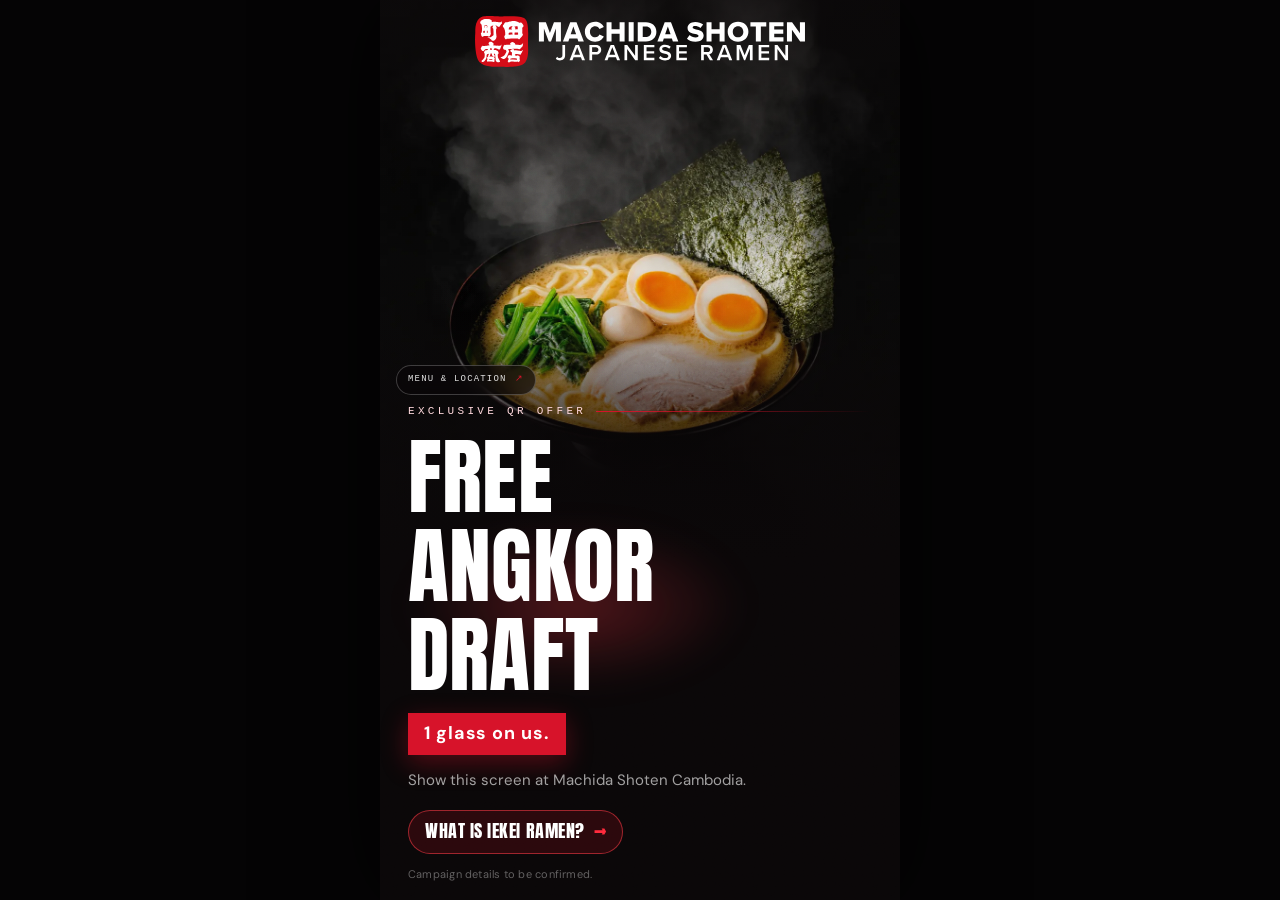
==== public/opus-v1/index.html @ ae3f9122 "Use opus-v1 QR campaign animation" ====
<!DOCTYPE html>
<html lang="en">
<head>
<meta charset="utf-8">
<meta name="viewport" content="width=device-width, initial-scale=1, viewport-fit=cover">
<title>Machida Shoten Cambodia — Free Angkor Draft</title>
<meta name="description" content="Show this screen at Machida Shoten Cambodia and get one free glass of Angkor Draft.">
<link rel="icon" href="data:image/svg+xml,%3Csvg xmlns='http://www.w3.org/2000/svg' viewBox='0 0 32 32'%3E%3Crect width='32' height='32' rx='6' fill='%23d7132a'/%3E%3Crect x='6' y='6' width='20' height='20' rx='2' fill='none' stroke='%23fff' stroke-width='2'/%3E%3C/svg%3E">
<meta name="theme-color" content="#0a0708">
<link rel="preconnect" href="https://fonts.googleapis.com">
<link rel="preconnect" href="https://fonts.gstatic.com" crossorigin>
<link href="https://fonts.googleapis.com/css2?family=Anton&family=DM+Sans:opsz,wght@9..40,400;9..40,500;9..40,700&display=swap" rel="stylesheet">
<link rel="preload" as="image" href="assets/img/hero-bowl.webp" imagesrcset="assets/img/hero-bowl-sm.webp 620w, assets/img/hero-bowl.webp 1100w" imagesizes="100vw">
<link rel="stylesheet" href="assets/css/base.css?v=2">
<link rel="stylesheet" href="assets/css/page1.css?v=2">
</head>
<body class="p1">

<div class="stage">

  <div class="bg" aria-hidden="true">
    <div class="bg__glow"></div>
    <img class="bg__bowl" src="assets/img/hero-bowl.webp"
         srcset="assets/img/hero-bowl-sm.webp 620w, assets/img/hero-bowl.webp 1100w"
         sizes="100vw" width="1100" height="1261" alt="" fetchpriority="high" decoding="async">
    <div class="bg__scrim"></div>
    <div class="bg__grain"></div>
    <div class="embers">
      <i style="--x:12%;--d:0s;--t:9s;--s:.7"></i><i style="--x:26%;--d:1.4s;--t:11s;--s:1"></i>
      <i style="--x:41%;--d:3.1s;--t:8.5s;--s:.6"></i><i style="--x:58%;--d:.7s;--t:10.5s;--s:.9"></i>
      <i style="--x:71%;--d:4.2s;--t:9.5s;--s:.75"></i><i style="--x:86%;--d:2.3s;--t:12s;--s:1.1"></i>
      <i style="--x:94%;--d:5.6s;--t:10s;--s:.6"></i><i style="--x:34%;--d:6.4s;--t:11.5s;--s:.85"></i>
    </div>
  </div>

  <header class="bar">
    <img class="bar__logo" src="assets/img/logo-lockup.svg" alt="Machida Shoten — Japanese Ramen" width="980" height="152">
  </header>

  <main class="offer">
    <a class="exit exit--inline" href="https://machida-shoten-cambodia.netlify.app/" target="_blank" rel="noopener">
      Menu &amp; Location <span aria-hidden="true">↗</span>
    </a>

    <p class="offer__eyebrow"><span>Exclusive QR Offer</span></p>

    <h1 class="offer__head">
      <span class="rv"><span>Free</span></span>
      <span class="rv"><span>Angkor</span></span>
      <span class="rv"><span>Draft</span></span>
      <span class="sweep" aria-hidden="true"></span>
    </h1>

    <p class="offer__bar"><span>1 glass on us.</span></p>

    <p class="offer__note">Show this screen at Machida&nbsp;Shoten Cambodia.</p>

    <a class="cta" href="iekei.html" data-nav>
      What is Iekei Ramen? <span class="cta__arrow" aria-hidden="true">→</span>
    </a>

    <p class="offer__fine">Campaign details to be confirmed.</p>
  </main>

</div>

<div class="wipe" aria-hidden="true"></div>
<script src="assets/js/nav.js?v=2" defer></script>
</body>
</html>
---- public/opus-v1/assets/css/base.css ----
/* ── Machida Shoten Cambodia — opus-v1 · shared foundation ───────────── */

:root{
  --ink:#0a0708;          /* near-black ground        */
  --red:#d7132a;          /* Machida Shoten red       */
  --red-hot:#ff2b3d;
  --white:#ffffff;
  --mute:rgba(255,255,255,.62);
  --edge:rgba(255,255,255,.14);

  --display:"Anton","Arial Narrow",Impact,sans-serif;
  --body:"DM Sans","Helvetica Neue",Arial,sans-serif;
  --accent:"American Typewriter",Rockwell,"Courier New",Georgia,serif;

  /* ── type ladder ── one scale, both pages. @390px in comments ─────── */
  --d1:clamp(62px,19.2vw,84px);   /* 75 · PAGE 1 offer headline          */
  --d2:clamp(52px,17vw,78px);     /* 66 · PAGE 2 page title              */
  --d3:clamp(48px,14vw,64px);     /* 55 · section numbers                */
  --d4:clamp(36px,10.8vw,48px);   /* 42 · section titles                 */
  --d5:clamp(27px,8.2vw,38px);    /* 32 · statements                     */
  --d6:clamp(19px,5.7vw,25px);    /* 22 · display sub-heads / buttons    */

  --t1:clamp(15px,4.3vw,18px);    /* 17 · badge                          */
  --t2:clamp(14px,4vw,16px);      /* 16 · body                           */
  --t3:clamp(13px,3.7vw,15px);    /* 14 · small body                     */
  --t4:11px;                      /* 11 · micro label                    */
  --t5:9px;                       /* 9  · utility chip                   */

  --gut:clamp(20px,5.6vw,28px);
  --safe-t:env(safe-area-inset-top,0px);
  --safe-b:env(safe-area-inset-bottom,0px);
  --shell:520px;          /* mobile design, centred on desktop */
}

*,*::before,*::after{box-sizing:border-box}
html,body{margin:0;padding:0}
html{-webkit-text-size-adjust:100%}
body{
  background:var(--ink);
  color:var(--white);
  font-family:var(--body);
  line-height:1.5;
  overflow-x:hidden;
  -webkit-font-smoothing:antialiased;
  text-rendering:optimizeLegibility;
}
img,svg{display:block;max-width:100%}
a{color:inherit;text-decoration:none;-webkit-tap-highlight-color:transparent}
h1,h2,h3,p{margin:0}

.display{
  font-family:var(--display);
  font-weight:400;
  line-height:.86;
  letter-spacing:.005em;
  text-transform:uppercase;
}
.kicker{
  font-family:var(--accent);
  font-size:var(--t4);
  letter-spacing:.32em;
  text-transform:uppercase;
  color:var(--mute);
}
.u-vis-hidden{position:absolute;width:1px;height:1px;overflow:hidden;clip:rect(0 0 0 0)}

/* fixed utility exit — identical on both pages */
.chip,.exit{
  position:fixed;z-index:40;
  top:calc(var(--safe-t) + 12px);right:12px;
  padding:7px 11px 8px;
  font-family:var(--accent);
  font-size:var(--t5);letter-spacing:.13em;text-transform:uppercase;
  color:rgba(255,255,255,.88);
  background:rgba(10,7,8,.66);
  border:1px solid rgba(255,255,255,.22);
  border-radius:999px;
  backdrop-filter:blur(8px);-webkit-backdrop-filter:blur(8px);
  white-space:nowrap;
  transition:border-color .2s ease,color .2s ease;
}
.exit span{color:var(--red);margin-left:2px}
.chip:active,.exit:active{border-color:rgba(255,255,255,.42)}
.chip:focus-visible,.exit:focus-visible{outline:2px solid var(--red-hot);outline-offset:3px}

/* the pill stays visually small; the touch target does not */
.chip::after,.exit::after{
  content:"";position:absolute;inset:-7px -8px;
}

/* PAGE 1 places the same chip in the flow, just above the offer eyebrow */
.exit--inline{
  position:relative;display:inline-block;
  margin-bottom:20px;
}

/* page-to-page wipe */
.wipe{
  position:fixed;inset:0;background:var(--ink);z-index:99;
  opacity:0;pointer-events:none;transition:opacity .28s ease;
}
.wipe.is-on{opacity:1;pointer-events:auto}

@media (prefers-reduced-motion:reduce){
  *,*::before,*::after{
    animation-duration:.001ms !important;animation-iteration-count:1 !important;
    transition-duration:.001ms !important;scroll-behavior:auto !important;
  }
}
---- public/opus-v1/assets/css/page1.css ----
/* ── PAGE 1 · QR CAMPAIGN ────────────────────────────────────────────── */

.p1{background:var(--ink)}

.stage{
  position:relative;
  width:100%;max-width:var(--shell);margin-inline:auto;
  min-height:100svh;min-height:100dvh;
  padding:calc(var(--safe-t) + 16px) var(--gut) calc(var(--safe-b) + 18px);
  display:flex;flex-direction:column;
  overflow:hidden;
  isolation:isolate;
}

/* ── background stack ─────────────────────────────────────────────── */
.bg{position:absolute;inset:0;z-index:-1;overflow:hidden}

.bg__bowl{
  position:absolute;z-index:1;left:50%;top:-4%;
  width:min(145%,740px);height:auto;
  transform:translateX(-50%);
  animation:bowlIn 1.15s cubic-bezier(.16,.84,.3,1) both;
}
@keyframes bowlIn{
  from{opacity:0;transform:translateX(-50%) translateY(18px) scale(1.06)}
  to  {opacity:1;transform:translateX(-50%) translateY(0)     scale(1)}
}

.bg__glow{
  position:absolute;z-index:0;left:50%;top:14%;
  width:150%;aspect-ratio:1;transform:translate(-50%,-22%);
  background:radial-gradient(closest-side,rgba(215,19,42,.60),rgba(215,19,42,.16) 46%,transparent 72%);
  filter:blur(6px);
  animation:bloom 1.3s ease-out both, breathe 6.5s 1.3s ease-in-out infinite;
  will-change:opacity,transform;
}
@keyframes bloom{from{opacity:0;transform:translate(-50%,-22%) scale(.6)}to{opacity:1;transform:translate(-50%,-22%) scale(1)}}
@keyframes breathe{0%,100%{opacity:.85}50%{opacity:1}}

.bg__scrim{
  position:absolute;z-index:2;inset:0;
  background:
    linear-gradient(180deg,rgba(10,7,8,.72) 0%,rgba(10,7,8,0) 22%),
    linear-gradient(180deg,rgba(10,7,8,0) 30%,rgba(10,7,8,.55) 44%,var(--ink) 62%),
    radial-gradient(120% 70% at 50% 8%,transparent 40%,rgba(10,7,8,.75) 100%);
}
.bg__grain{
  position:absolute;z-index:3;inset:0;opacity:.16;mix-blend-mode:overlay;
  background-image:url("data:image/svg+xml;utf8,<svg xmlns='http://www.w3.org/2000/svg' width='120' height='120'><filter id='n'><feTurbulence type='fractalNoise' baseFrequency='.9' numOctaves='2'/></filter><rect width='120' height='120' filter='url(%23n)' opacity='.5'/></svg>");
}

/* embers */
.embers{position:absolute;z-index:4;inset:0;overflow:hidden}
.embers i{
  position:absolute;left:var(--x);bottom:-14px;
  width:3px;height:3px;border-radius:50%;
  background:rgba(255,138,80,.9);
  box-shadow:0 0 8px 2px rgba(255,90,40,.5);
  transform:scale(var(--s));opacity:0;
  animation:ember var(--t) var(--d) linear infinite;
}
@keyframes ember{
  0%  {opacity:0;transform:translateY(0) translateX(0) scale(var(--s))}
  12% {opacity:.9}
  70% {opacity:.55}
  100%{opacity:0;transform:translateY(-88svh) translateX(22px) scale(calc(var(--s)*.4))}
}

/* ── header ───────────────────────────────────────────────────────── */
.bar{flex:0 0 auto;margin-top:0;text-align:center;animation:fadeDown .8s .1s ease-out both}
.bar__logo{width:clamp(250px,74vw,330px);height:auto;margin-inline:auto}
@keyframes fadeDown{from{opacity:0;transform:translateY(-10px)}to{opacity:1;transform:none}}

/* ── offer block ──────────────────────────────────────────────────── */
.offer{
  margin-top:auto;
  padding-top:clamp(40px,15svh,200px);   /* keeps the bowl visible above */
  position:relative;
}

.exit--inline{animation:fadeUp .7s .45s ease-out both}

.offer__eyebrow{
  font-family:var(--accent);
  font-size:var(--t4);
  letter-spacing:.3em;text-transform:uppercase;
  color:#ffd9dd;
  display:flex;align-items:center;gap:10px;
  margin-bottom:12px;
  animation:fadeUp .7s .55s ease-out both;
}
.offer__eyebrow span{white-space:nowrap}
.offer__eyebrow::after{content:"";flex:1;height:1px;background:linear-gradient(90deg,var(--red),transparent)}

.offer__head{
  font-family:var(--display);font-weight:400;text-transform:uppercase;
  line-height:1.06;letter-spacing:.006em;
  position:relative;
}
.offer__head::before{            /* glow lives outside the clip masks */
  content:"";position:absolute;z-index:-1;
  left:-14%;right:14%;top:24%;bottom:-6%;
  background:radial-gradient(closest-side,rgba(255,55,70,.30),transparent 72%);
  filter:blur(18px);
  animation:fadeIn .9s .9s ease-out both;
}
.offer__head .rv{display:block;overflow:hidden}
.offer__head .rv>span{
  display:block;
  font-size:var(--d1);
  color:var(--white);
  animation:lineUp .82s cubic-bezier(.16,.9,.28,1) both;
}
.offer__head .rv:nth-child(1)>span{animation-delay:.62s}
.offer__head .rv:nth-child(2)>span{animation-delay:.74s}
.offer__head .rv:nth-child(3)>span{animation-delay:.86s}
@keyframes lineUp{from{transform:translateY(104%)}to{transform:translateY(0)}}

.sweep{
  position:absolute;inset:-6% -30%;pointer-events:none;
  background:linear-gradient(105deg,transparent 38%,rgba(255,255,255,.5) 50%,transparent 62%);
  transform:translateX(-70%);
  animation:sweep 1.1s 1.15s ease-out both;
  mix-blend-mode:screen;
}
@keyframes sweep{from{transform:translateX(-70%);opacity:0}20%{opacity:1}to{transform:translateX(70%);opacity:0}}

.offer__bar{
  margin-top:14px;
  display:inline-block;
  background:var(--red);
  padding:7px 16px 8px;
  font-family:var(--body);font-weight:700;
  font-size:var(--t1);
  letter-spacing:.05em;
  transform-origin:left center;
  animation:barIn .5s 1.02s cubic-bezier(.2,.9,.3,1) both;
  box-shadow:0 8px 26px rgba(215,19,42,.35);
}
.offer__bar span{display:block;animation:fadeIn .4s 1.22s ease-out both}
@keyframes barIn{from{transform:scaleX(.02)}to{transform:scaleX(1)}}
@keyframes fadeIn{from{opacity:0}to{opacity:1}}

.offer__note{
  margin-top:14px;
  font-size:var(--t3);
  color:var(--mute);
  animation:fadeUp .7s 1.3s ease-out both;
}

/* CTA — compact, sits below the headline in the hierarchy */
.cta{
  display:inline-flex;align-items:center;gap:9px;
  margin-top:18px;padding:11px 16px 12px;
  min-height:44px;
  font-family:var(--display);text-transform:uppercase;
  font-size:var(--t1);line-height:1;letter-spacing:.03em;   /* secondary action — stays compact */
  color:#fff;
  background:rgba(215,19,42,.16);
  border:1px solid rgba(255,60,72,.55);
  border-radius:999px;
  animation:fadeUp .7s 1.45s ease-out both;
  transition:background .2s ease,border-color .2s ease,transform .12s ease;
}
.cta:active{transform:scale(.985);background:rgba(215,19,42,.3)}
.cta:focus-visible{outline:2px solid var(--red-hot);outline-offset:3px}
.cta__arrow{
  font-size:var(--t1);color:var(--red-hot);
  animation:nudge 2.4s 2s ease-in-out infinite;
}
@keyframes nudge{0%,100%{transform:translateX(0)}50%{transform:translateX(4px)}}

.offer__fine{
  margin-top:12px;
  font-size:var(--t4);letter-spacing:.02em;color:rgba(255,255,255,.36);
  animation:fadeUp .7s 1.6s ease-out both;
}

@keyframes fadeUp{from{opacity:0;transform:translateY(12px)}to{opacity:1;transform:none}}

/* short phones: give the type room, let the bowl crop */
@media (max-height:700px){
  .offer{padding-top:clamp(24px,9svh,120px)}
  .bg__bowl{width:min(132%,660px)}
}
/* desktop: keep the mobile composition, framed */
@media (min-width:760px){
  body.p1{background:#050405}
  .stage{box-shadow:0 0 90px rgba(0,0,0,.8)}
}
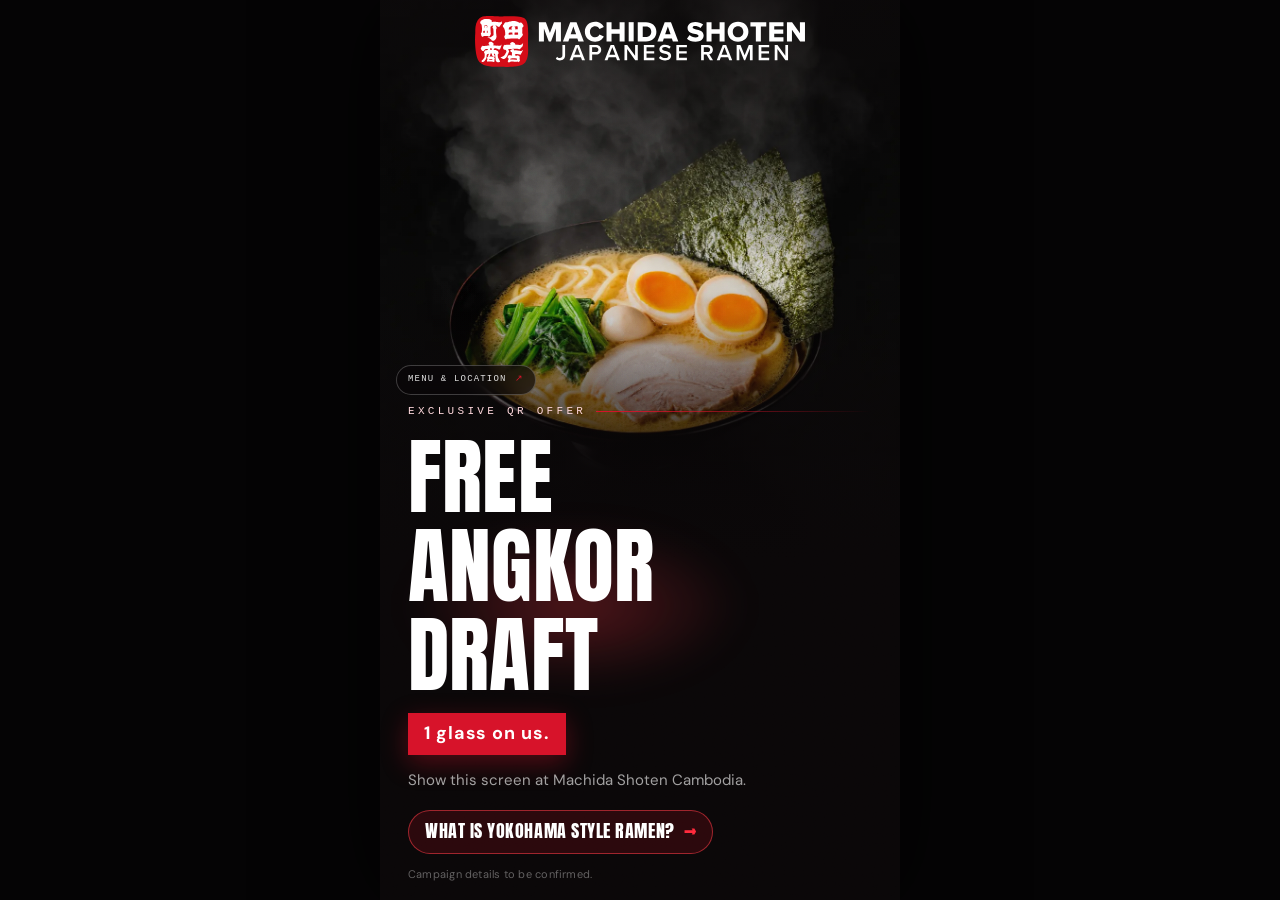
==== commit 94de0ca7: "Strengthen Yokohama Style Ramen branding" ====
--- a/public/opus-v1/index.html
+++ b/public/opus-v1/index.html
@@ -11,8 +11,8 @@
 <link rel="preconnect" href="https://fonts.gstatic.com" crossorigin>
 <link href="https://fonts.googleapis.com/css2?family=Anton&family=DM+Sans:opsz,wght@9..40,400;9..40,500;9..40,700&display=swap" rel="stylesheet">
 <link rel="preload" as="image" href="assets/img/hero-bowl.webp" imagesrcset="assets/img/hero-bowl-sm.webp 620w, assets/img/hero-bowl.webp 1100w" imagesizes="100vw">
-<link rel="stylesheet" href="assets/css/base.css?v=2">
-<link rel="stylesheet" href="assets/css/page1.css?v=2">
+<link rel="stylesheet" href="assets/css/base.css?v=3">
+<link rel="stylesheet" href="assets/css/page1.css?v=3">
 </head>
 <body class="p1">
 
@@ -56,7 +56,7 @@
     <p class="offer__note">Show this screen at Machida&nbsp;Shoten Cambodia.</p>
 
     <a class="cta" href="iekei.html" data-nav>
-      What is Iekei Ramen? <span class="cta__arrow" aria-hidden="true">→</span>
+      What is Yokohama Style Ramen? <span class="cta__arrow" aria-hidden="true">→</span>
     </a>
 
     <p class="offer__fine">Campaign details to be confirmed.</p>
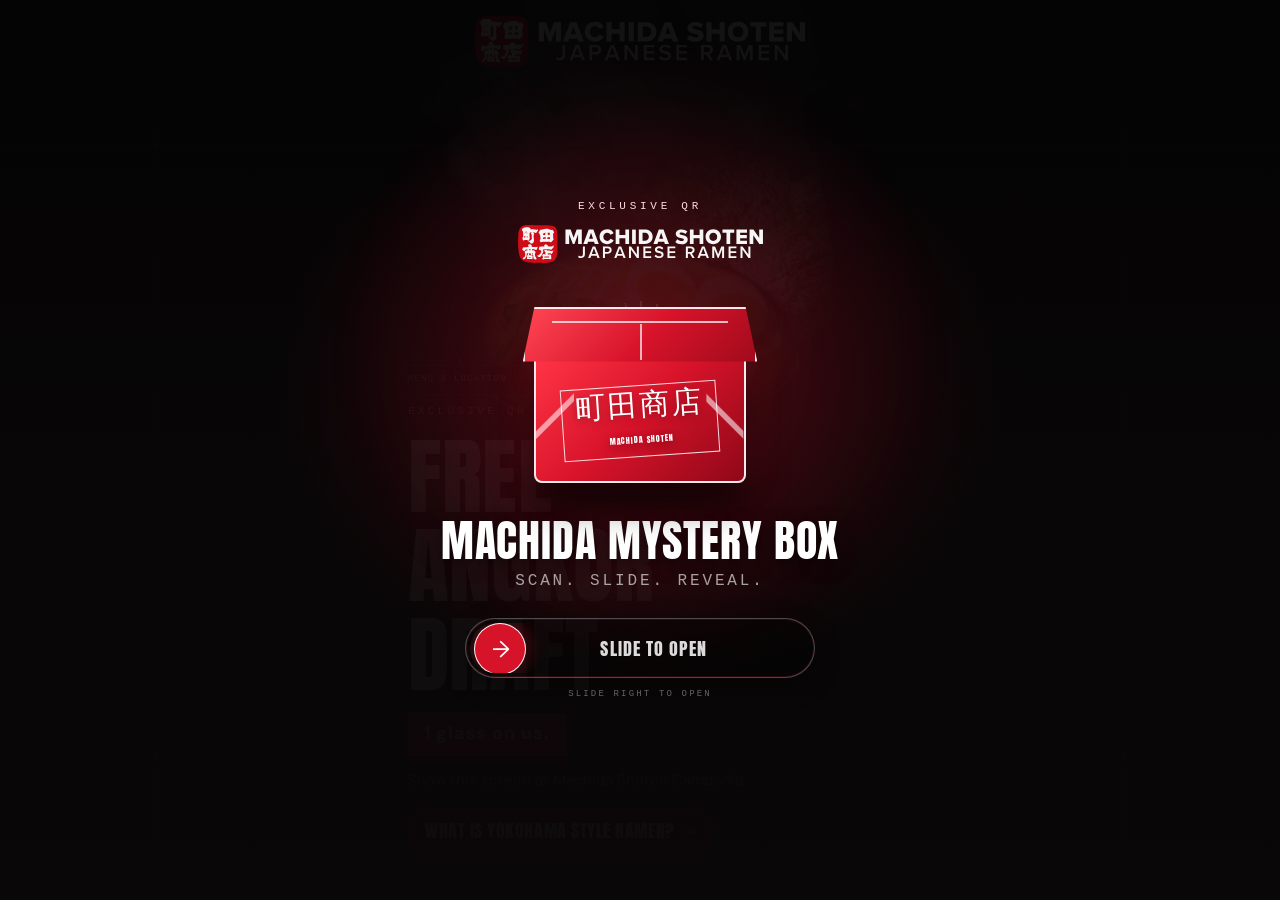
==== commit cd4d380e: "Add slide-to-open mystery box intro" ====
--- a/public/opus-v1/index.html
+++ b/public/opus-v1/index.html
@@ -13,6 +13,7 @@
 <link rel="preload" as="image" href="assets/img/hero-bowl.webp" imagesrcset="assets/img/hero-bowl-sm.webp 620w, assets/img/hero-bowl.webp 1100w" imagesizes="100vw">
 <link rel="stylesheet" href="assets/css/base.css?v=3">
 <link rel="stylesheet" href="assets/css/page1.css?v=3">
+<link rel="stylesheet" href="assets/css/mystery-box.css?v=1">
 </head>
 <body class="p1">
 
@@ -64,7 +65,46 @@
 
 </div>
 
+<section class="mystery-box-overlay" id="mysteryBoxOverlay" role="dialog" aria-labelledby="mysteryBoxTitle" aria-describedby="mysteryBoxSub" aria-modal="true">
+  <div class="mystery-box__atmosphere" aria-hidden="true">
+    <span class="mystery-box__halo"></span>
+    <span class="mystery-box__sweep"></span>
+    <div class="mystery-box__particles">
+      <i style="--x:15%;--y:28%;--d:.1s;--s:.7"></i><i style="--x:82%;--y:22%;--d:.35s;--s:1"></i>
+      <i style="--x:9%;--y:65%;--d:.7s;--s:.6"></i><i style="--x:90%;--y:61%;--d:.2s;--s:.8"></i>
+      <i style="--x:25%;--y:78%;--d:.55s;--s:.55"></i><i style="--x:74%;--y:76%;--d:.85s;--s:.75"></i>
+    </div>
+  </div>
+
+  <div class="mystery-box__content">
+    <p class="mystery-box__kicker">Exclusive QR</p>
+    <img class="mystery-box__logo" src="assets/img/logo-lockup.svg" width="980" height="152" alt="Machida Shoten — Japanese Ramen">
+
+    <div class="mystery-box__art" aria-hidden="true">
+      <span class="mystery-box__flash"></span>
+      <span class="mystery-box__rays"></span>
+      <span class="mystery-box__lid"><span></span></span>
+      <span class="mystery-box__body"><span class="mystery-box__stamp">町田商店<br><small>MACHIDA SHOTEN</small></span></span>
+    </div>
+
+    <div class="mystery-box__copy">
+      <h1 id="mysteryBoxTitle">Machida Mystery Box</h1>
+      <p id="mysteryBoxSub">Scan. Slide. Reveal.</p>
+    </div>
+
+    <div class="mystery-slider" id="mysterySlider" role="slider" tabindex="0" aria-label="Slide to open" aria-valuemin="0" aria-valuemax="100" aria-valuenow="0" aria-valuetext="0 percent. Slide right to open.">
+      <span class="mystery-slider__track">
+        <span class="mystery-slider__fill"></span>
+        <span class="mystery-slider__label">Slide to Open</span>
+        <span class="mystery-slider__thumb" aria-hidden="true"><span>→</span></span>
+      </span>
+    </div>
+    <p class="mystery-box__hint">Slide right to open</p>
+  </div>
+</section>
+
 <div class="wipe" aria-hidden="true"></div>
 <script src="assets/js/nav.js?v=2" defer></script>
+<script src="assets/js/mystery-box.js?v=2" defer></script>
 </body>
 </html>
--- a/public/opus-v1/assets/css/mystery-box.css
+++ b/public/opus-v1/assets/css/mystery-box.css
@@ -0,0 +1,172 @@
+/* ── MYSTERY BOX · QR reveal layer ─────────────────────────────────── */
+
+body.mystery-box-active{overflow:hidden}
+
+.mystery-box-overlay{
+  position:fixed;inset:0;z-index:110;isolation:isolate;overflow:hidden;
+  display:grid;place-items:center;
+  min-height:100svh;padding:calc(var(--safe-t) + 24px) var(--gut) calc(var(--safe-b) + 24px);
+  color:var(--white);background:
+    radial-gradient(80% 44% at 50% 43%,rgba(215,19,42,.24),transparent 70%),
+    linear-gradient(180deg,rgba(5,4,5,.94),rgba(10,7,8,.985));
+  opacity:1;visibility:visible;
+  transition:opacity .62s ease,visibility 0s linear;
+}
+.mystery-box-overlay::before{
+  content:"";position:absolute;inset:0;z-index:-1;opacity:.4;pointer-events:none;
+  background:
+    linear-gradient(90deg,transparent 0 12%,rgba(255,255,255,.025) 12.1%,transparent 12.3% 87.7%,rgba(255,255,255,.025) 87.9%,transparent 88%),
+    linear-gradient(180deg,transparent 0 16%,rgba(255,255,255,.02) 16.1%,transparent 16.3% 83.7%,rgba(255,255,255,.02) 83.9%,transparent 84%);
+}
+.mystery-box-overlay.is-revealed{opacity:0;visibility:hidden;pointer-events:none;transition-delay:0s,.62s}
+
+.mystery-box__atmosphere,.mystery-box__content{position:relative;z-index:1}
+.mystery-box__atmosphere{position:absolute;inset:0;pointer-events:none;overflow:hidden}
+.mystery-box__halo{
+  position:absolute;left:50%;top:39%;width:min(100vw,620px);aspect-ratio:1;
+  transform:translate(-50%,-50%);border-radius:50%;
+  background:radial-gradient(circle,rgba(255,43,61,.18),rgba(215,19,42,.08) 38%,transparent 70%);
+  filter:blur(10px);animation:mysteryBreathe 5.5s ease-in-out infinite;
+}
+.mystery-box__sweep{
+  position:absolute;inset:-20% -30%;
+  background:linear-gradient(104deg,transparent 41%,rgba(255,255,255,.12) 50%,transparent 59%);
+  transform:translateX(-85%);opacity:0;animation:mysterySweep 4.8s 1.5s ease-in-out infinite;
+}
+.mystery-box__particles{position:absolute;inset:0}
+.mystery-box__particles i{
+  position:absolute;left:var(--x);top:var(--y);width:3px;height:3px;border-radius:50%;
+  background:rgba(255,255,255,.9);box-shadow:0 0 10px 3px rgba(255,43,61,.66);
+  opacity:0;transform:scale(var(--s));
+}
+.mystery-box-overlay.is-opening .mystery-box__particles i{animation:mysterySpark .9s var(--d) ease-out both}
+
+.mystery-box__content{
+  width:min(100%,420px);display:flex;flex-direction:column;align-items:center;text-align:center;
+}
+.mystery-box__kicker{
+  margin:0 0 10px;font-family:var(--accent);font-size:var(--t4);letter-spacing:.34em;
+  text-transform:uppercase;color:#ffd9dd;
+}
+.mystery-box__logo{width:min(64vw,245px);height:auto;margin-inline:auto;opacity:.96}
+
+.mystery-box__art{
+  position:relative;width:min(74vw,286px);height:clamp(190px,30vh,238px);
+  margin:13px auto 5px;perspective:900px;
+}
+.mystery-box__art::before{
+  content:"";position:absolute;left:12%;right:12%;bottom:6%;height:16px;border-radius:50%;
+  background:rgba(0,0,0,.72);filter:blur(11px);
+}
+.mystery-box__flash{
+  position:absolute;z-index:5;inset:-30%;opacity:0;pointer-events:none;
+  background:linear-gradient(105deg,transparent 39%,rgba(255,255,255,.86) 50%,transparent 61%);
+  transform:translateX(-90%);
+}
+.mystery-box-overlay.is-opening .mystery-box__flash{animation:mysteryFlash .75s .08s ease-out both}
+.mystery-box__rays{
+  position:absolute;z-index:0;left:50%;top:32%;width:65%;aspect-ratio:1;
+  transform:translate(-50%,-50%) scale(.55);opacity:.1;border-radius:50%;
+  background:repeating-conic-gradient(from 0deg,rgba(255,255,255,.9) 0deg 2deg,transparent 2deg 19deg);
+}
+.mystery-box-overlay.is-opening .mystery-box__rays{animation:mysteryRays .9s .12s ease-out both}
+.mystery-box__body{
+  position:absolute;z-index:2;left:13%;right:13%;bottom:13%;height:52%;
+  display:grid;place-items:center;overflow:hidden;
+  background:linear-gradient(135deg,#ff3345 0%,#d7132a 48%,#8f0818 100%);
+  border:2px solid rgba(255,255,255,.9);border-radius:2px 2px 8px 8px;
+  box-shadow:0 18px 38px rgba(0,0,0,.72),0 0 34px rgba(215,19,42,.3);
+  transform-origin:50% 100%;
+}
+.mystery-box__body::before,.mystery-box__body::after{
+  content:"";position:absolute;top:0;bottom:0;width:18%;opacity:.62;
+  background:linear-gradient(135deg,transparent 44%,rgba(255,255,255,.9) 45% 49%,transparent 50% 100%);
+}
+.mystery-box__body::before{left:0}.mystery-box__body::after{right:0;transform:scaleX(-1)}
+.mystery-box__stamp{
+  position:relative;z-index:1;padding:8px 13px 7px;border:1px solid rgba(255,255,255,.85);
+  color:#fff;font-family:var(--accent);font-size:clamp(22px,7vw,30px);line-height:.92;
+  letter-spacing:.07em;transform:rotate(-4deg);text-shadow:0 2px 8px rgba(0,0,0,.35);
+}
+.mystery-box__stamp small{font-family:var(--display);font-size:8px;letter-spacing:.11em}
+.mystery-box__lid{
+  position:absolute;z-index:3;left:9%;right:9%;bottom:59%;height:28%;
+  background:linear-gradient(135deg,#ff4654 0%,#d7132a 52%,#9d0a1b 100%);
+  border:2px solid rgba(255,255,255,.9);border-radius:3px 3px 1px 1px;
+  clip-path:polygon(5% 0,95% 0,100% 82%,0 82%);transform-origin:17% 82%;
+  box-shadow:0 9px 20px rgba(0,0,0,.35);
+}
+.mystery-box__lid::before{
+  content:"";position:absolute;left:12%;right:12%;top:19%;height:2px;background:rgba(255,255,255,.72);
+}
+.mystery-box__lid span{
+  position:absolute;left:50%;top:24%;width:2px;height:58%;background:rgba(255,255,255,.68);
+}
+.mystery-box-overlay.is-opening .mystery-box__lid{animation:mysteryLidOpen .78s cubic-bezier(.16,.84,.3,1) both}
+.mystery-box-overlay.is-opening .mystery-box__body{animation:mysteryBodyRise .82s .08s cubic-bezier(.16,.84,.3,1) both}
+
+.mystery-box__copy{margin-top:2px}
+.mystery-box__copy h1{
+  font-family:var(--display);font-size:clamp(30px,9.4vw,44px);font-weight:400;line-height:.9;
+  letter-spacing:.02em;text-transform:uppercase;text-shadow:0 5px 18px rgba(0,0,0,.55);
+}
+.mystery-box__copy p{
+  margin-top:9px;font-family:var(--accent);font-size:var(--t2);letter-spacing:.18em;
+  text-transform:uppercase;color:var(--mute);
+}
+
+.mystery-slider{
+  position:relative;width:min(100%,350px);height:60px;margin-top:25px;padding:4px;
+  border:1px solid rgba(255,255,255,.28);border-radius:999px;background:rgba(0,0,0,.3);
+  box-shadow:0 8px 24px rgba(0,0,0,.35),inset 0 0 0 1px rgba(215,19,42,.18);
+  outline:none;touch-action:none;user-select:none;-webkit-user-select:none;
+}
+.mystery-slider:focus-visible{outline:2px solid var(--red-hot);outline-offset:4px}
+.mystery-slider__track{position:relative;display:block;width:100%;height:100%;overflow:hidden;border-radius:999px}
+.mystery-slider__fill{
+  position:absolute;inset:0 auto 0 0;width:var(--mystery-fill,0%);border-radius:999px;
+  background:linear-gradient(90deg,rgba(215,19,42,.35),rgba(255,43,61,.95));
+  box-shadow:0 0 24px rgba(255,43,61,.28);transition:width .26s cubic-bezier(.2,.8,.25,1);
+}
+.mystery-slider.is-dragging .mystery-slider__fill,.mystery-slider.is-dragging .mystery-slider__thumb{transition:none}
+.mystery-slider__label{
+  position:absolute;inset:0;display:grid;place-items:center;padding-left:28px;
+  font-family:var(--display);font-size:var(--t1);letter-spacing:.06em;text-transform:uppercase;
+  color:rgba(255,255,255,.86);pointer-events:none;
+}
+.mystery-slider__thumb{
+  position:absolute;left:var(--mystery-thumb-x,0px);top:0;width:52px;height:52px;
+  display:grid;place-items:center;border:1px solid rgba(255,255,255,.95);border-radius:50%;
+  color:#fff;background:var(--red);box-shadow:0 5px 16px rgba(0,0,0,.45),0 0 20px rgba(255,43,61,.45);
+  transition:left .26s cubic-bezier(.2,.8,.25,1);pointer-events:none;
+}
+.mystery-slider__thumb span{font-family:var(--body);font-size:23px;line-height:1;transform:translateX(1px)}
+.mystery-slider.is-complete .mystery-slider__thumb{background:#fff;color:var(--red);box-shadow:0 0 30px rgba(255,255,255,.8)}
+.mystery-box__hint{
+  margin-top:10px;font-family:var(--accent);font-size:var(--t5);letter-spacing:.24em;
+  text-transform:uppercase;color:rgba(255,255,255,.42);
+}
+
+@keyframes mysteryBreathe{0%,100%{opacity:.62;transform:translate(-50%,-50%) scale(.94)}50%{opacity:1;transform:translate(-50%,-50%) scale(1.04)}}
+@keyframes mysterySweep{0%,72%{opacity:0;transform:translateX(-85%)}78%{opacity:1}100%{opacity:0;transform:translateX(85%)}}
+@keyframes mysterySpark{0%{opacity:0;transform:translateY(0) scale(var(--s))}25%{opacity:1}100%{opacity:0;transform:translateY(-36px) scale(.2)}}
+@keyframes mysteryFlash{0%{opacity:0;transform:translateX(-90%)}28%{opacity:1}100%{opacity:0;transform:translateX(90%)}}
+@keyframes mysteryRays{0%{opacity:.08;transform:translate(-50%,-50%) scale(.55) rotate(0deg)}55%{opacity:.7}100%{opacity:0;transform:translate(-50%,-50%) scale(1.35) rotate(20deg)}}
+@keyframes mysteryLidOpen{0%{transform:rotateX(0deg) translateY(0)}100%{transform:rotateX(-68deg) rotateZ(-3deg) translateY(-32px)}}
+@keyframes mysteryBodyRise{0%{transform:translateY(0) scale(1)}55%{transform:translateY(-8px) scale(1.025)}100%{transform:translateY(0) scale(1)}}
+
+@media (min-width:760px){
+  .mystery-box-overlay{background:
+    radial-gradient(520px 420px at 50% 43%,rgba(215,19,42,.24),transparent 70%),
+    linear-gradient(180deg,rgba(5,4,5,.94),rgba(10,7,8,.985))}
+  .mystery-box__content{width:min(100%,430px)}
+}
+
+@media (prefers-reduced-motion:reduce){
+  .mystery-box__halo,.mystery-box__sweep{animation:none}
+  .mystery-box-overlay.is-opening .mystery-box__particles i,
+  .mystery-box-overlay.is-opening .mystery-box__flash,
+  .mystery-box-overlay.is-opening .mystery-box__rays,
+  .mystery-box-overlay.is-opening .mystery-box__lid,
+  .mystery-box-overlay.is-opening .mystery-box__body{animation:none}
+}
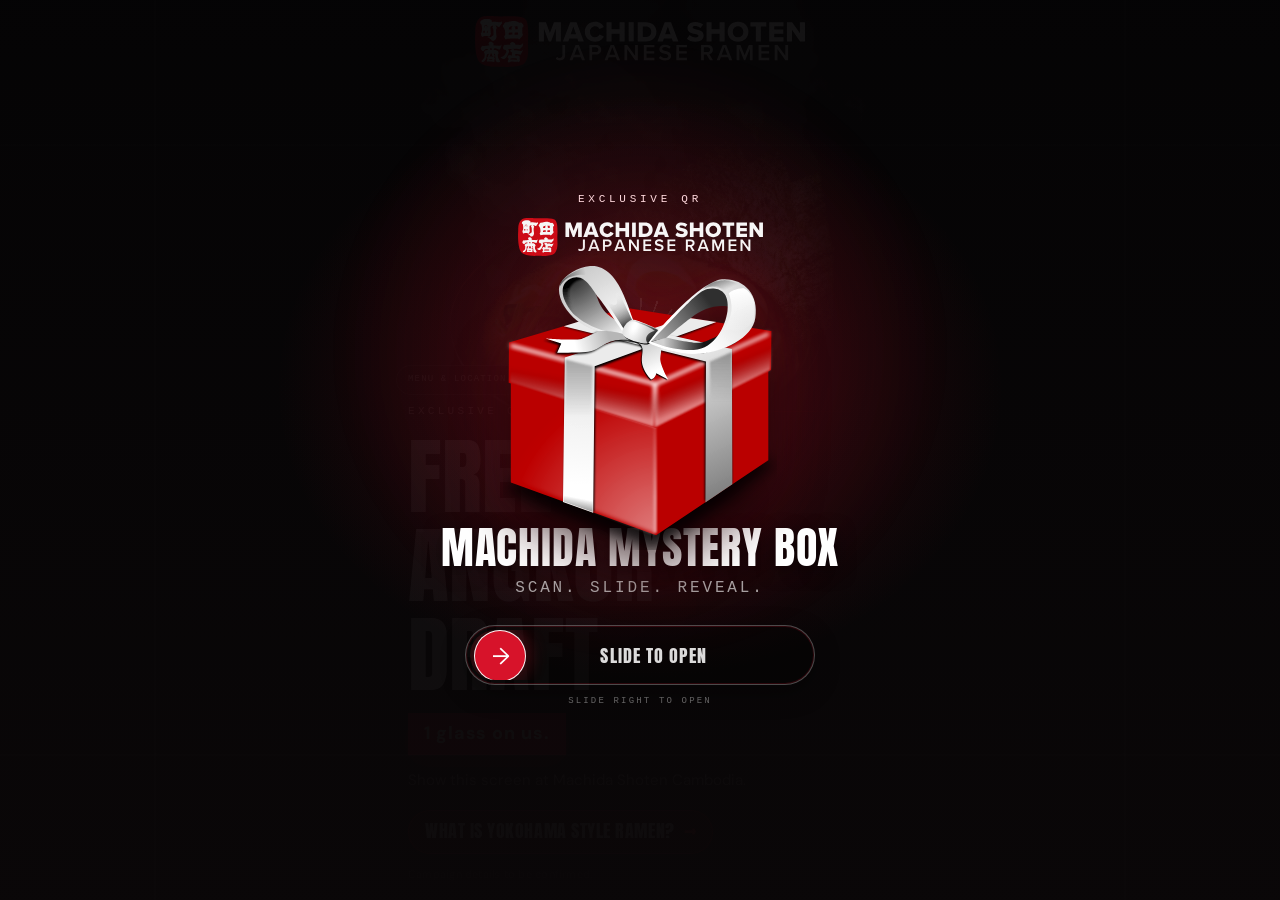
==== commit 9d39589f: "Polish mystery box visual and sound" ====
--- a/public/opus-v1/index.html
+++ b/public/opus-v1/index.html
@@ -13,7 +13,7 @@
 <link rel="preload" as="image" href="assets/img/hero-bowl.webp" imagesrcset="assets/img/hero-bowl-sm.webp 620w, assets/img/hero-bowl.webp 1100w" imagesizes="100vw">
 <link rel="stylesheet" href="assets/css/base.css?v=3">
 <link rel="stylesheet" href="assets/css/page1.css?v=3">
-<link rel="stylesheet" href="assets/css/mystery-box.css?v=1">
+<link rel="stylesheet" href="assets/css/mystery-box.css?v=2">
 </head>
 <body class="p1">
 
@@ -83,8 +83,9 @@
     <div class="mystery-box__art" aria-hidden="true">
       <span class="mystery-box__flash"></span>
       <span class="mystery-box__rays"></span>
-      <span class="mystery-box__lid"><span></span></span>
-      <span class="mystery-box__body"><span class="mystery-box__stamp">町田商店<br><small>MACHIDA SHOTEN</small></span></span>
+      <span class="mystery-box__asset-frame">
+        <img class="mystery-box__asset" src="assets/img/mystery-box.svg" width="668" height="692" alt="" decoding="async">
+      </span>
     </div>
 
     <div class="mystery-box__copy">
@@ -103,8 +104,10 @@
   </div>
 </section>
 
+<audio id="boxOpenSound" preload="auto" aria-hidden="true" src="assets/audio/box-open.wav"></audio>
+<audio id="rewardSound" preload="auto" aria-hidden="true" src="assets/audio/reward-chime.mp3"></audio>
 <div class="wipe" aria-hidden="true"></div>
 <script src="assets/js/nav.js?v=2" defer></script>
-<script src="assets/js/mystery-box.js?v=2" defer></script>
+<script src="assets/js/mystery-box.js?v=3" defer></script>
 </body>
 </html>
--- a/public/opus-v1/assets/css/mystery-box.css
+++ b/public/opus-v1/assets/css/mystery-box.css
@@ -51,7 +51,7 @@
 .mystery-box__logo{width:min(64vw,245px);height:auto;margin-inline:auto;opacity:.96}
 
 .mystery-box__art{
-  position:relative;width:min(74vw,286px);height:clamp(190px,30vh,238px);
+  position:relative;width:min(74vw,286px);height:clamp(210px,31vh,252px);
   margin:13px auto 5px;perspective:900px;
 }
 .mystery-box__art::before{
@@ -70,40 +70,22 @@
   background:repeating-conic-gradient(from 0deg,rgba(255,255,255,.9) 0deg 2deg,transparent 2deg 19deg);
 }
 .mystery-box-overlay.is-opening .mystery-box__rays{animation:mysteryRays .9s .12s ease-out both}
-.mystery-box__body{
-  position:absolute;z-index:2;left:13%;right:13%;bottom:13%;height:52%;
-  display:grid;place-items:center;overflow:hidden;
-  background:linear-gradient(135deg,#ff3345 0%,#d7132a 48%,#8f0818 100%);
-  border:2px solid rgba(255,255,255,.9);border-radius:2px 2px 8px 8px;
-  box-shadow:0 18px 38px rgba(0,0,0,.72),0 0 34px rgba(215,19,42,.3);
-  transform-origin:50% 100%;
+.mystery-box__asset-frame{
+  position:absolute;z-index:2;left:50%;bottom:1%;width:min(72vw,274px);height:100%;
+  display:grid;place-items:center;transform:translateX(-50%);transform-origin:50% 82%;
 }
-.mystery-box__body::before,.mystery-box__body::after{
-  content:"";position:absolute;top:0;bottom:0;width:18%;opacity:.62;
-  background:linear-gradient(135deg,transparent 44%,rgba(255,255,255,.9) 45% 49%,transparent 50% 100%);
+.mystery-box__asset-frame::before{
+  content:"";position:absolute;z-index:-1;left:14%;right:14%;bottom:7%;height:42%;
+  border-radius:50%;background:radial-gradient(ellipse,rgba(255,44,61,.5),transparent 72%);
+  filter:blur(16px);opacity:.72;
 }
-.mystery-box__body::before{left:0}.mystery-box__body::after{right:0;transform:scaleX(-1)}
-.mystery-box__stamp{
-  position:relative;z-index:1;padding:8px 13px 7px;border:1px solid rgba(255,255,255,.85);
-  color:#fff;font-family:var(--accent);font-size:clamp(22px,7vw,30px);line-height:.92;
-  letter-spacing:.07em;transform:rotate(-4deg);text-shadow:0 2px 8px rgba(0,0,0,.35);
+.mystery-box__asset{
+  display:block;width:100%;height:100%;object-fit:contain;
+  filter:saturate(1.1) contrast(1.05) drop-shadow(0 21px 25px rgba(0,0,0,.72)) drop-shadow(0 0 18px rgba(215,19,42,.24));
+  transform:translateY(0) scale(1);transform-origin:50% 80%;
 }
-.mystery-box__stamp small{font-family:var(--display);font-size:8px;letter-spacing:.11em}
-.mystery-box__lid{
-  position:absolute;z-index:3;left:9%;right:9%;bottom:59%;height:28%;
-  background:linear-gradient(135deg,#ff4654 0%,#d7132a 52%,#9d0a1b 100%);
-  border:2px solid rgba(255,255,255,.9);border-radius:3px 3px 1px 1px;
-  clip-path:polygon(5% 0,95% 0,100% 82%,0 82%);transform-origin:17% 82%;
-  box-shadow:0 9px 20px rgba(0,0,0,.35);
-}
-.mystery-box__lid::before{
-  content:"";position:absolute;left:12%;right:12%;top:19%;height:2px;background:rgba(255,255,255,.72);
-}
-.mystery-box__lid span{
-  position:absolute;left:50%;top:24%;width:2px;height:58%;background:rgba(255,255,255,.68);
-}
-.mystery-box-overlay.is-opening .mystery-box__lid{animation:mysteryLidOpen .78s cubic-bezier(.16,.84,.3,1) both}
-.mystery-box-overlay.is-opening .mystery-box__body{animation:mysteryBodyRise .82s .08s cubic-bezier(.16,.84,.3,1) both}
+.mystery-box-overlay.is-opening .mystery-box__asset-frame{animation:mysteryBoxLift .82s .05s cubic-bezier(.16,.84,.3,1) both}
+.mystery-box-overlay.is-opening .mystery-box__asset{animation:mysteryBoxReveal .82s .05s cubic-bezier(.16,.84,.3,1) both}
 
 .mystery-box__copy{margin-top:2px}
 .mystery-box__copy h1{
@@ -152,8 +134,8 @@
 @keyframes mysterySpark{0%{opacity:0;transform:translateY(0) scale(var(--s))}25%{opacity:1}100%{opacity:0;transform:translateY(-36px) scale(.2)}}
 @keyframes mysteryFlash{0%{opacity:0;transform:translateX(-90%)}28%{opacity:1}100%{opacity:0;transform:translateX(90%)}}
 @keyframes mysteryRays{0%{opacity:.08;transform:translate(-50%,-50%) scale(.55) rotate(0deg)}55%{opacity:.7}100%{opacity:0;transform:translate(-50%,-50%) scale(1.35) rotate(20deg)}}
-@keyframes mysteryLidOpen{0%{transform:rotateX(0deg) translateY(0)}100%{transform:rotateX(-68deg) rotateZ(-3deg) translateY(-32px)}}
-@keyframes mysteryBodyRise{0%{transform:translateY(0) scale(1)}55%{transform:translateY(-8px) scale(1.025)}100%{transform:translateY(0) scale(1)}}
+@keyframes mysteryBoxLift{0%{transform:translateX(-50%) translateY(0)}55%{transform:translateX(-50%) translateY(-10px)}100%{transform:translateX(-50%) translateY(0)}}
+@keyframes mysteryBoxReveal{0%{transform:translateY(0) scale(1) rotateZ(0)}45%{transform:translateY(-8px) scale(1.035) rotateZ(-1deg)}100%{transform:translateY(0) scale(1) rotateZ(0)}}
 
 @media (min-width:760px){
   .mystery-box-overlay{background:
@@ -167,6 +149,6 @@
   .mystery-box-overlay.is-opening .mystery-box__particles i,
   .mystery-box-overlay.is-opening .mystery-box__flash,
   .mystery-box-overlay.is-opening .mystery-box__rays,
-  .mystery-box-overlay.is-opening .mystery-box__lid,
-  .mystery-box-overlay.is-opening .mystery-box__body{animation:none}
+  .mystery-box-overlay.is-opening .mystery-box__asset-frame,
+  .mystery-box-overlay.is-opening .mystery-box__asset{animation:none}
 }
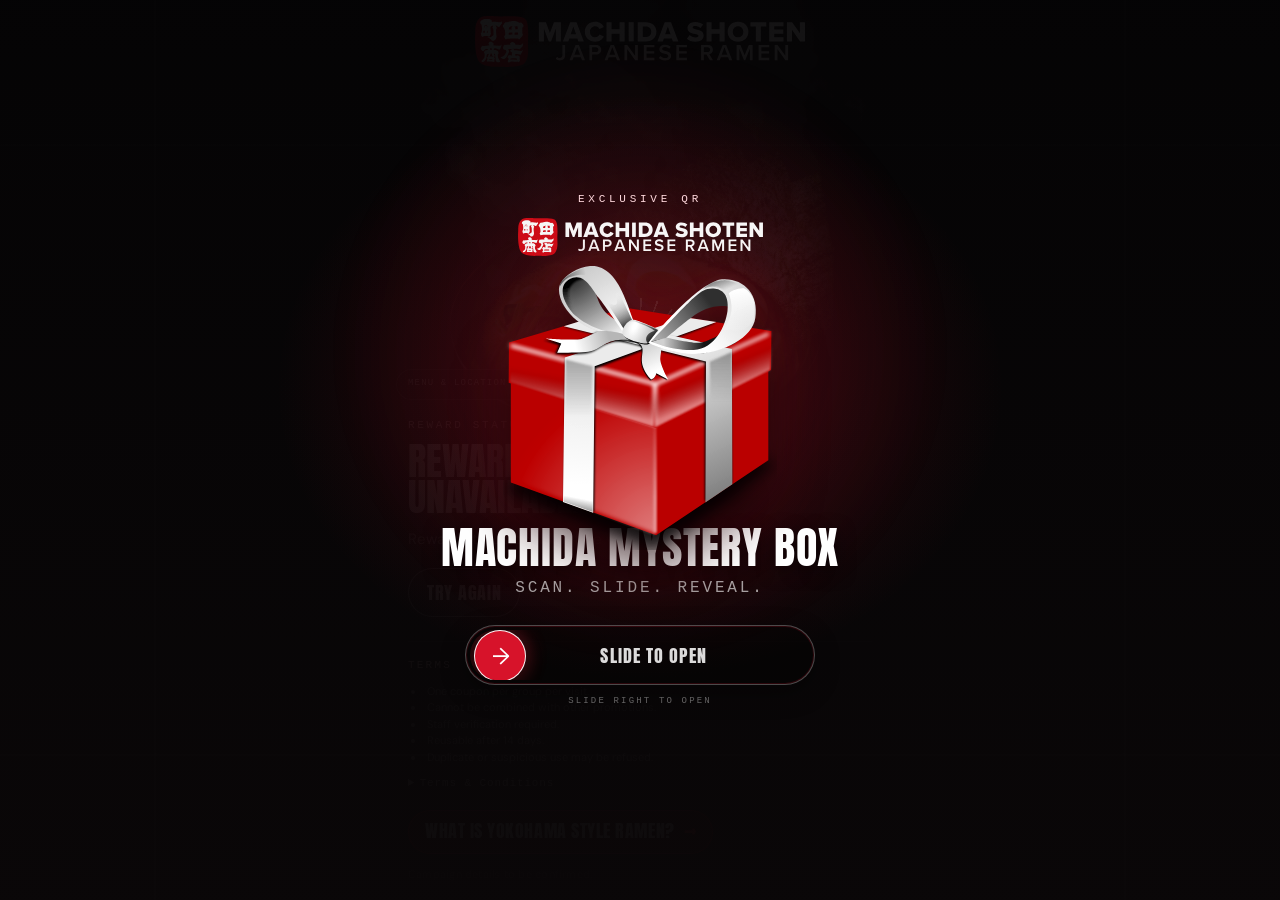
==== commit 9f183e98: "Add coupon staff redemption review flow" ====
--- a/public/opus-v1/index.html
+++ b/public/opus-v1/index.html
@@ -13,9 +13,12 @@
 <link rel="preload" as="image" href="assets/img/hero-bowl.webp" imagesrcset="assets/img/hero-bowl-sm.webp 620w, assets/img/hero-bowl.webp 1100w" imagesizes="100vw">
 <link rel="stylesheet" href="assets/css/base.css?v=3">
 <link rel="stylesheet" href="assets/css/page1.css?v=3">
-<link rel="stylesheet" href="assets/css/mystery-box.css?v=2">
+<link rel="stylesheet" href="assets/css/mystery-box.css?v=3">
+<link rel="stylesheet" href="assets/css/coupon.css?v=1">
 </head>
-<body class="p1">
+<body class="p1"
+      data-coupon-api-url="https://qzlaqnteaxzkgqfhcxtu.supabase.co/functions/v1/coupon-api"
+      data-coupon-api-key="eyJhbGciOiJIUzI1NiIsInR5cCI6IkpXVCJ9.eyJpc3MiOiJzdXBhYmFzZSIsInJlZiI6InF6bGFxbnRlYXh6a2dxZmhjeHR1Iiwicm9sZSI6ImFub24iLCJpYXQiOjE3ODgxNDI4ODUsImV4cCI6MjEwMzcxODg4NX0.4YMKz3jORgTVmLxztl_Z7o8GIywq-eQB0oCTsgtGrdw">
 
 <div class="stage">
 
@@ -38,23 +41,71 @@
     <img class="bar__logo" src="assets/img/logo-lockup.svg" alt="Machida Shoten — Japanese Ramen" width="980" height="152">
   </header>
 
-  <main class="offer">
+  <main class="offer" id="couponOffer" data-coupon-state="checking">
     <a class="exit exit--inline" href="https://machida-shoten-cambodia.netlify.app/" target="_blank" rel="noopener">
       Menu &amp; Location <span aria-hidden="true">↗</span>
     </a>
 
-    <p class="offer__eyebrow"><span>Exclusive QR Offer</span></p>
+    <div class="coupon-reward" id="couponReward">
+      <p class="offer__eyebrow"><span>Exclusive QR Offer</span></p>
 
-    <h1 class="offer__head">
-      <span class="rv"><span>Free</span></span>
-      <span class="rv"><span>Angkor</span></span>
-      <span class="rv"><span>Draft</span></span>
-      <span class="sweep" aria-hidden="true"></span>
-    </h1>
+      <h1 class="offer__head">
+        <span class="rv"><span>Free</span></span>
+        <span class="rv"><span>Angkor</span></span>
+        <span class="rv"><span>Draft</span></span>
+        <span class="sweep" aria-hidden="true"></span>
+      </h1>
 
-    <p class="offer__bar"><span>1 glass on us.</span></p>
+      <p class="offer__bar"><span>1 glass on us.</span></p>
 
-    <p class="offer__note">Show this screen at Machida&nbsp;Shoten Cambodia.</p>
+      <p class="offer__note">Show this screen at Machida&nbsp;Shoten Cambodia.</p>
+
+      <div class="coupon-meta" id="couponMeta" hidden>
+        <span>Coupon ID</span>
+        <strong id="couponId">—</strong>
+      </div>
+
+      <button class="coupon-action" id="markUsedButton" type="button" disabled>
+        Mark as Used
+      </button>
+    </div>
+
+    <div class="coupon-unavailable" id="couponUnavailable" hidden aria-live="polite">
+      <p class="coupon-unavailable__eyebrow">Reward Status</p>
+      <p class="coupon-unavailable__title" id="couponUnavailableTitle">Reward Temporarily Unavailable</p>
+      <p class="coupon-unavailable__copy" id="couponUnavailableCopy">We couldn’t verify your reward right now. Please try again later.</p>
+      <button class="coupon-retry" id="retryStatus" type="button">Try Again</button>
+    </div>
+
+    <div class="coupon-redeemed" id="couponRedeemed" hidden aria-live="polite">
+      <p class="coupon-unavailable__eyebrow">Redeemed</p>
+      <p class="coupon-unavailable__title">Free Angkor Draft</p>
+      <p class="coupon-redeemed__line"><span>Used</span><strong id="redeemedAt">—</strong></p>
+      <p class="coupon-redeemed__line"><span>Available Again</span><strong id="availableAgainAt">—</strong></p>
+      <p class="coupon-unavailable__copy">Thank you. See you again soon.</p>
+    </div>
+
+    <section class="coupon-terms" aria-label="Terms and Conditions">
+      <p class="coupon-terms__label">Terms</p>
+      <ul>
+        <li>One coupon per group per visit.</li>
+        <li>Cannot be combined with other promotions.</li>
+        <li>Staff verification required.</li>
+        <li>Reusable after 14 days.</li>
+        <li>Duplicate or suspicious use may be refused.</li>
+      </ul>
+      <details>
+        <summary>Terms &amp; Conditions</summary>
+        <ul>
+          <li>One free Angkor Draft per coupon.</li>
+          <li>Cannot be combined with other promotions, discounts, vouchers or coupons.</li>
+          <li>Multiple coupons from the same group cannot be used together.</li>
+          <li>Screenshots, copied or transferred coupons are not accepted.</li>
+          <li>Once redeemed, the reward cannot be used again for 14 days.</li>
+          <li>Machida Shoten may refuse duplicate, suspicious or abusive redemptions.</li>
+        </ul>
+      </details>
+    </section>
 
     <a class="cta" href="iekei.html" data-nav>
       What is Yokohama Style Ramen? <span class="cta__arrow" aria-hidden="true">→</span>
@@ -63,6 +114,28 @@
     <p class="offer__fine">Campaign details to be confirmed.</p>
   </main>
 
+</div>
+
+<div class="staff-modal" id="staffModal" hidden role="dialog" aria-modal="true" aria-labelledby="staffModalTitle">
+  <div class="staff-modal__panel">
+    <button class="staff-modal__close" id="cancelRedeemTop" type="button" aria-label="Close staff verification">×</button>
+    <p class="staff-modal__eyebrow">Staff Only</p>
+    <h2 id="staffModalTitle">Staff Check</h2>
+    <p class="staff-modal__lead">One coupon per group.</p>
+    <p class="staff-modal__copy">Confirm that this group has not already redeemed this QR offer during this visit.</p>
+
+    <label class="staff-check"><input type="checkbox" id="groupCheck"> <span>Group has not redeemed this offer during this visit.</span></label>
+    <label class="staff-check"><input type="checkbox" id="promotionCheck"> <span>No other promotion, discount, voucher or coupon is being used.</span></label>
+
+    <label class="staff-code-label" for="staffCode">Enter Staff Code</label>
+    <input class="staff-code-input" id="staffCode" type="password" inputmode="numeric" autocomplete="one-time-code" maxlength="32">
+    <p class="staff-modal__error" id="staffError" role="status" aria-live="polite"></p>
+
+    <div class="staff-modal__actions">
+      <button class="coupon-action coupon-action--confirm" id="confirmRedeem" type="button" disabled>Confirm &amp; Redeem</button>
+      <button class="staff-modal__cancel" id="cancelRedeem" type="button">Cancel</button>
+    </div>
+  </div>
 </div>
 
 <section class="mystery-box-overlay" id="mysteryBoxOverlay" role="dialog" aria-labelledby="mysteryBoxTitle" aria-describedby="mysteryBoxSub" aria-modal="true">
@@ -108,6 +181,7 @@
 <audio id="rewardSound" preload="auto" aria-hidden="true" src="assets/audio/reward-chime.mp3"></audio>
 <div class="wipe" aria-hidden="true"></div>
 <script src="assets/js/nav.js?v=2" defer></script>
-<script src="assets/js/mystery-box.js?v=3" defer></script>
+<script src="assets/js/mystery-box.js?v=4" defer></script>
+<script src="assets/js/coupon.js?v=1" defer></script>
 </body>
 </html>
--- a/public/opus-v1/assets/css/coupon.css
+++ b/public/opus-v1/assets/css/coupon.css
@@ -0,0 +1,74 @@
+/* ── QR COUPON STATE / STAFF REDEMPTION ─────────────────────────────── */
+
+.coupon-meta{
+  display:flex;align-items:center;gap:8px;margin-top:14px;
+  color:rgba(255,255,255,.46);font-family:var(--accent);font-size:var(--t5);
+  letter-spacing:.14em;text-transform:uppercase;
+}
+.coupon-meta strong{color:rgba(255,255,255,.86);font-family:var(--body);font-size:11px;letter-spacing:.16em}
+.coupon-action{
+  display:inline-flex;align-items:center;justify-content:center;min-height:46px;
+  margin-top:18px;padding:12px 20px;border:1px solid rgba(255,255,255,.78);
+  border-radius:999px;background:var(--red);color:#fff;cursor:pointer;
+  font-family:var(--display);font-size:var(--t1);line-height:1;letter-spacing:.04em;
+  text-transform:uppercase;box-shadow:0 8px 25px rgba(215,19,42,.24);
+  transition:transform .16s ease,background .2s ease,opacity .2s ease;
+}
+.coupon-action:hover{background:var(--red-hot)}
+.coupon-action:active{transform:scale(.985)}
+.coupon-action:focus-visible,.staff-modal button:focus-visible,.staff-code-input:focus-visible,
+.staff-check input:focus-visible{outline:2px solid var(--red-hot);outline-offset:3px}
+.coupon-action:disabled{opacity:.42;cursor:not-allowed;box-shadow:none}
+.coupon-unavailable,.coupon-redeemed{padding-top:9px}
+.coupon-unavailable__eyebrow{
+  color:#ffd9dd;font-family:var(--accent);font-size:var(--t4);letter-spacing:.24em;text-transform:uppercase;
+}
+.coupon-unavailable__title{
+  margin-top:11px;color:#fff;font-family:var(--display);font-size:var(--d5);line-height:.94;text-transform:uppercase;
+}
+.coupon-unavailable__copy{margin-top:12px;color:var(--mute);font-size:var(--t3);max-width:34em}
+.coupon-retry{margin-top:18px;min-height:42px;padding:10px 18px;border:1px solid rgba(255,255,255,.55);border-radius:999px;background:transparent;color:#fff;cursor:pointer;font-family:var(--display);font-size:var(--t1);letter-spacing:.04em;text-transform:uppercase}
+.coupon-retry:hover{background:rgba(215,19,42,.2)}
+.coupon-retry:focus-visible{outline:2px solid var(--red-hot);outline-offset:3px}
+.coupon-redeemed__line{display:flex;justify-content:space-between;gap:12px;margin-top:15px;padding-bottom:8px;border-bottom:1px solid rgba(255,255,255,.15);font-family:var(--accent);font-size:var(--t4);letter-spacing:.12em;text-transform:uppercase;color:var(--mute)}
+.coupon-redeemed__line strong{color:#fff;font-family:var(--body);font-size:var(--t4);font-weight:500;letter-spacing:.04em;text-align:right}
+.coupon-terms{
+  margin-top:24px;padding-top:15px;border-top:1px solid rgba(255,255,255,.15);
+  color:rgba(255,255,255,.54);font-size:11px;line-height:1.5;
+}
+.coupon-terms__label{font-family:var(--accent);font-size:var(--t4);letter-spacing:.2em;text-transform:uppercase;color:#ffd9dd}
+.coupon-terms ul{margin:9px 0 0;padding-left:17px}
+.coupon-terms li{padding-left:2px}
+.coupon-terms details{margin-top:10px}
+.coupon-terms summary{cursor:pointer;color:rgba(255,255,255,.8);font-family:var(--accent);font-size:var(--t4);letter-spacing:.08em}
+.coupon-terms details ul{color:rgba(255,255,255,.48)}
+
+.staff-modal{
+  position:fixed;inset:0;z-index:130;display:grid;place-items:center;padding:20px;
+  background:rgba(4,3,4,.82);backdrop-filter:blur(14px);-webkit-backdrop-filter:blur(14px);
+}
+.staff-modal[hidden],.coupon-reward[hidden],.coupon-unavailable[hidden],.coupon-redeemed[hidden],.coupon-meta[hidden]{display:none}
+.staff-modal__panel{
+  position:relative;width:min(100%,430px);max-height:min(92svh,680px);overflow:auto;padding:30px 24px 24px;
+  border:1px solid rgba(255,255,255,.25);background:linear-gradient(145deg,rgba(37,10,14,.98),rgba(9,7,8,.98));
+  box-shadow:0 22px 70px rgba(0,0,0,.62),0 0 45px rgba(215,19,42,.15);
+}
+.staff-modal__close{position:absolute;top:10px;right:14px;width:38px;height:38px;border:0;background:transparent;color:rgba(255,255,255,.72);font-size:30px;line-height:1;cursor:pointer}
+.staff-modal__eyebrow{font-family:var(--accent);font-size:var(--t4);letter-spacing:.24em;text-transform:uppercase;color:#ffd9dd}
+.staff-modal h2{margin-top:8px;font-family:var(--display);font-size:var(--d4);line-height:.9;text-transform:uppercase}
+.staff-modal__lead{margin-top:18px;font-family:var(--display);font-size:var(--d6);line-height:1;text-transform:uppercase;color:#fff}
+.staff-modal__copy{margin-top:8px;font-size:var(--t3);color:var(--mute)}
+.staff-check{display:flex;align-items:flex-start;gap:10px;margin-top:17px;font-size:var(--t3);line-height:1.35;color:rgba(255,255,255,.84);cursor:pointer}
+.staff-check input{flex:0 0 auto;width:19px;height:19px;margin:1px 0 0;accent-color:var(--red);cursor:pointer}
+.staff-code-label{display:block;margin-top:22px;font-family:var(--accent);font-size:var(--t4);letter-spacing:.18em;text-transform:uppercase;color:#ffd9dd}
+.staff-code-input{width:100%;height:48px;margin-top:8px;padding:0 14px;border:1px solid rgba(255,255,255,.3);border-radius:3px;background:rgba(0,0,0,.35);color:#fff;font-size:20px;letter-spacing:.2em}
+.staff-modal__error{min-height:21px;margin-top:8px;color:#ff9ea8;font-size:var(--t3)}
+.staff-modal__actions{display:flex;align-items:center;gap:12px;margin-top:12px;flex-wrap:wrap}
+.staff-modal__actions .coupon-action{margin-top:0;flex:1 1 220px}
+.staff-modal__cancel{min-height:46px;padding:12px 15px;border:0;background:transparent;color:rgba(255,255,255,.72);cursor:pointer;font-family:var(--accent);font-size:var(--t4);letter-spacing:.12em;text-transform:uppercase}
+
+@media (max-width:380px){
+  .coupon-terms{font-size:10px}
+  .staff-modal{padding:10px}
+  .staff-modal__panel{padding-inline:18px}
+}
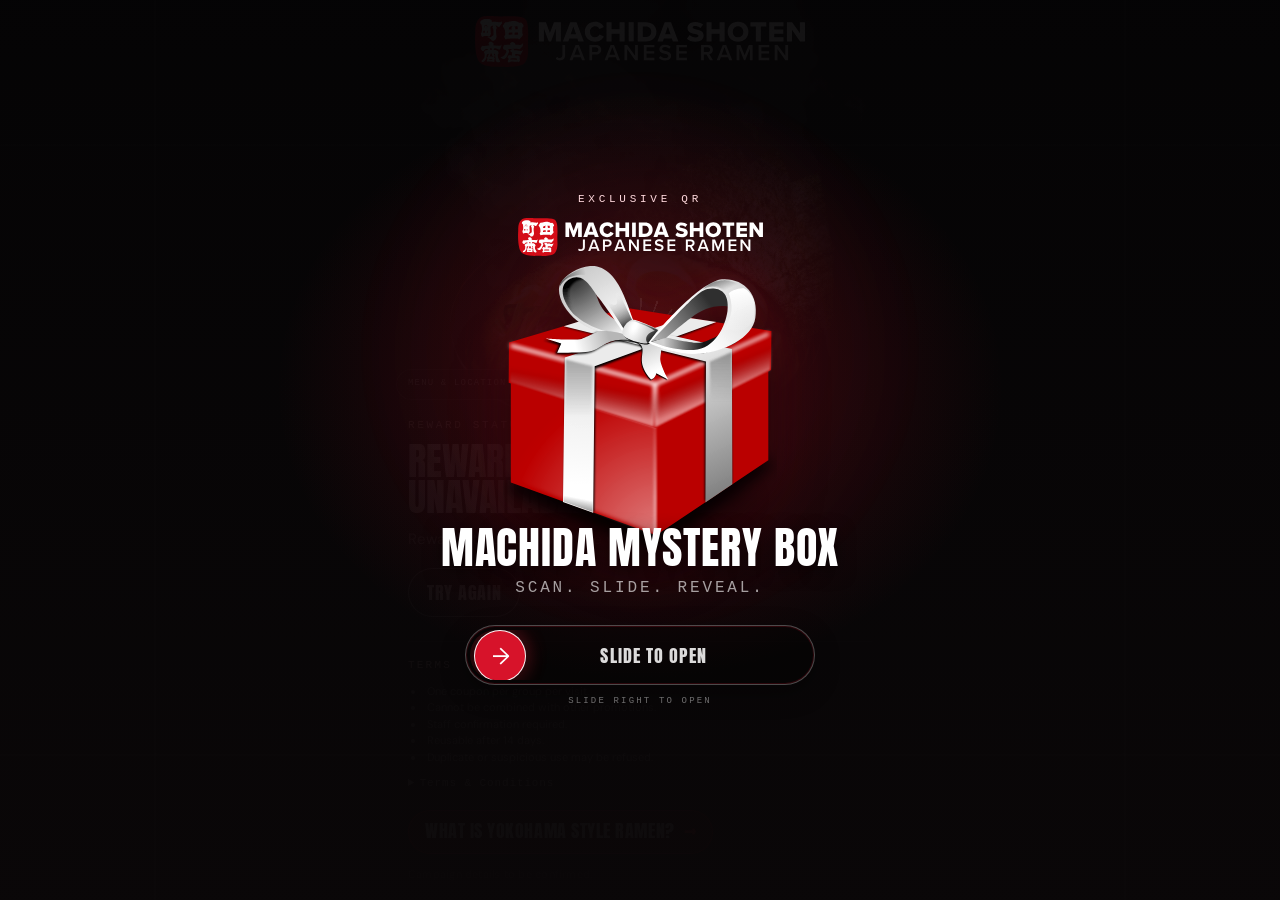
==== commit 8805c52e: "Implement slider-based coupon redemption and 14-day lock" ====
--- a/public/opus-v1/index.html
+++ b/public/opus-v1/index.html
@@ -13,8 +13,8 @@
 <link rel="preload" as="image" href="assets/img/hero-bowl.webp" imagesrcset="assets/img/hero-bowl-sm.webp 620w, assets/img/hero-bowl.webp 1100w" imagesizes="100vw">
 <link rel="stylesheet" href="assets/css/base.css?v=3">
 <link rel="stylesheet" href="assets/css/page1.css?v=3">
-<link rel="stylesheet" href="assets/css/mystery-box.css?v=3">
-<link rel="stylesheet" href="assets/css/coupon.css?v=1">
+<link rel="stylesheet" href="assets/css/mystery-box.css?v=4">
+<link rel="stylesheet" href="assets/css/coupon.css?v=2">
 </head>
 <body class="p1"
       data-coupon-api-url="https://qzlaqnteaxzkgqfhcxtu.supabase.co/functions/v1/coupon-api"
@@ -58,7 +58,7 @@
 
       <p class="offer__bar"><span>1 glass on us.</span></p>
 
-      <p class="offer__note">Show this screen at Machida&nbsp;Shoten Cambodia.</p>
+      <p class="offer__note">Show this screen to our staff.</p>
 
       <div class="coupon-meta" id="couponMeta" hidden>
         <span>Coupon ID</span>
@@ -79,6 +79,7 @@
 
     <div class="coupon-redeemed" id="couponRedeemed" hidden aria-live="polite">
       <p class="coupon-unavailable__eyebrow">Redeemed</p>
+      <p class="coupon-redeemed__status"><span aria-hidden="true">✓</span> Used</p>
       <p class="coupon-unavailable__title">Free Angkor Draft</p>
       <p class="coupon-redeemed__line"><span>Used</span><strong id="redeemedAt">—</strong></p>
       <p class="coupon-redeemed__line"><span>Available Again</span><strong id="availableAgainAt">—</strong></p>
@@ -90,7 +91,7 @@
       <ul>
         <li>One coupon per group per visit.</li>
         <li>Cannot be combined with other promotions.</li>
-        <li>Staff verification required.</li>
+        <li>Staff confirmation required.</li>
         <li>Reusable after 14 days.</li>
         <li>Duplicate or suspicious use may be refused.</li>
       </ul>
@@ -116,25 +117,26 @@
 
 </div>
 
-<div class="staff-modal" id="staffModal" hidden role="dialog" aria-modal="true" aria-labelledby="staffModalTitle">
-  <div class="staff-modal__panel">
-    <button class="staff-modal__close" id="cancelRedeemTop" type="button" aria-label="Close staff verification">×</button>
-    <p class="staff-modal__eyebrow">Staff Only</p>
-    <h2 id="staffModalTitle">Staff Check</h2>
-    <p class="staff-modal__lead">One coupon per group.</p>
-    <p class="staff-modal__copy">Confirm that this group has not already redeemed this QR offer during this visit.</p>
+<div class="redeem-modal" id="redeemModal" hidden role="dialog" aria-modal="true" aria-labelledby="redeemModalTitle">
+  <div class="redeem-modal__panel">
+    <button class="redeem-modal__close" id="cancelRedeemTop" type="button" aria-label="Cancel redemption">×</button>
+    <p class="redeem-modal__eyebrow">Staff Confirmation</p>
+    <h2 id="redeemModalTitle">Use This Coupon?</h2>
+    <p class="redeem-modal__lead">Please ask our staff to complete the slider below.</p>
+    <p class="redeem-modal__copy">Once used, this reward will be unavailable for 14 days.</p>
 
-    <label class="staff-check"><input type="checkbox" id="groupCheck"> <span>Group has not redeemed this offer during this visit.</span></label>
-    <label class="staff-check"><input type="checkbox" id="promotionCheck"> <span>No other promotion, discount, voucher or coupon is being used.</span></label>
+    <label class="redeem-check"><input type="checkbox" id="groupCheck"> <span>One coupon per group per visit.</span></label>
+    <label class="redeem-check"><input type="checkbox" id="promotionCheck"> <span>Cannot be combined with any other promotion, discount, voucher or coupon.</span></label>
 
-    <label class="staff-code-label" for="staffCode">Enter Staff Code</label>
-    <input class="staff-code-input" id="staffCode" type="password" inputmode="numeric" autocomplete="one-time-code" maxlength="32">
-    <p class="staff-modal__error" id="staffError" role="status" aria-live="polite"></p>
-
-    <div class="staff-modal__actions">
-      <button class="coupon-action coupon-action--confirm" id="confirmRedeem" type="button" disabled>Confirm &amp; Redeem</button>
-      <button class="staff-modal__cancel" id="cancelRedeem" type="button">Cancel</button>
+    <div class="redeem-slider is-disabled" id="redeemSlider" role="slider" tabindex="0" aria-label="Slide to mark as used" aria-disabled="true" aria-valuemin="0" aria-valuemax="100" aria-valuenow="0" aria-valuetext="0 percent. Complete the staff confirmation first.">
+      <span class="redeem-slider__track">
+        <span class="redeem-slider__fill"></span>
+        <span class="redeem-slider__label">Slide to Mark as Used</span>
+        <span class="redeem-slider__thumb" aria-hidden="true"><span>→</span></span>
+      </span>
     </div>
+    <p class="redeem-modal__status" id="redeemStatus" role="status" aria-live="polite"></p>
+    <button class="redeem-modal__cancel" id="cancelRedeem" type="button">Cancel</button>
   </div>
 </div>
 
@@ -181,7 +183,7 @@
 <audio id="rewardSound" preload="auto" aria-hidden="true" src="assets/audio/reward-chime.mp3"></audio>
 <div class="wipe" aria-hidden="true"></div>
 <script src="assets/js/nav.js?v=2" defer></script>
-<script src="assets/js/mystery-box.js?v=4" defer></script>
-<script src="assets/js/coupon.js?v=1" defer></script>
+<script src="assets/js/mystery-box.js?v=5" defer></script>
+<script src="assets/js/coupon.js?v=2" defer></script>
 </body>
 </html>
--- a/public/opus-v1/assets/css/mystery-box.css
+++ b/public/opus-v1/assets/css/mystery-box.css
@@ -50,6 +50,29 @@
 }
 .mystery-box__logo{width:min(64vw,245px);height:auto;margin-inline:auto;opacity:.96}
 
+/* Short, staggered arrival sequence for the QR-first experience. */
+.mystery-box-overlay.is-intro .mystery-box__kicker,
+.mystery-box-overlay.is-intro .mystery-box__logo,
+.mystery-box-overlay.is-intro .mystery-box__art,
+.mystery-box-overlay.is-intro .mystery-box__copy h1,
+.mystery-box-overlay.is-intro .mystery-box__copy p,
+.mystery-box-overlay.is-intro .mystery-slider,
+.mystery-box-overlay.is-intro .mystery-box__hint{
+  opacity:0;transform:translateY(12px);
+}
+.mystery-box-overlay.is-intro .mystery-box__art{transform:translateY(16px) scale(.96)}
+.mystery-box-overlay.is-intro .mystery-slider{transform:translateY(10px)}
+.mystery-box-overlay.is-intro .mystery-box__hint{transform:translateY(8px)}
+.mystery-box-overlay.is-intro .mystery-box__halo{animation:mysteryIntroAura .9s ease-out both,mysteryBreathe 5.5s .9s ease-in-out infinite}
+.mystery-box-overlay.is-intro .mystery-box__kicker{animation:mysteryIntroRise .42s .12s cubic-bezier(.2,.75,.25,1) both}
+.mystery-box-overlay.is-intro .mystery-box__logo{animation:mysteryIntroRise .46s .28s cubic-bezier(.2,.75,.25,1) both}
+.mystery-box-overlay.is-intro .mystery-box__art{animation:mysteryIntroArt .58s .52s cubic-bezier(.16,.84,.3,1) both}
+.mystery-box-overlay.is-intro .mystery-box__copy h1{animation:mysteryIntroRise .46s .84s cubic-bezier(.2,.75,.25,1) both}
+.mystery-box-overlay.is-intro .mystery-box__copy p{animation:mysteryIntroRise .42s 1.04s cubic-bezier(.2,.75,.25,1) both}
+.mystery-box-overlay.is-intro .mystery-slider{animation:mysteryIntroRise .48s 1.2s cubic-bezier(.2,.75,.25,1) both}
+.mystery-box-overlay.is-intro .mystery-box__hint{animation:mysteryIntroRise .38s 1.46s cubic-bezier(.2,.75,.25,1) both}
+.mystery-box-overlay.is-intro .mystery-slider__thumb{animation:mysterySliderNudge .82s 1.5s ease-in-out both}
+
 .mystery-box__art{
   position:relative;width:min(74vw,286px);height:clamp(210px,31vh,252px);
   margin:13px auto 5px;perspective:900px;
@@ -105,6 +128,11 @@
 }
 .mystery-slider:focus-visible{outline:2px solid var(--red-hot);outline-offset:4px}
 .mystery-slider__track{position:relative;display:block;width:100%;height:100%;overflow:hidden;border-radius:999px}
+.mystery-slider__track::after{
+  content:"";position:absolute;z-index:1;top:-20%;bottom:-20%;left:-42%;width:30%;
+  background:linear-gradient(100deg,transparent,rgba(255,255,255,.18),transparent);
+  transform:translateX(-160%) skewX(-18deg);opacity:0;pointer-events:none;
+}
 .mystery-slider__fill{
   position:absolute;inset:0 auto 0 0;width:var(--mystery-fill,0%);border-radius:999px;
   background:linear-gradient(90deg,rgba(215,19,42,.35),rgba(255,43,61,.95));
@@ -112,12 +140,12 @@
 }
 .mystery-slider.is-dragging .mystery-slider__fill,.mystery-slider.is-dragging .mystery-slider__thumb{transition:none}
 .mystery-slider__label{
-  position:absolute;inset:0;display:grid;place-items:center;padding-left:28px;
+  position:absolute;z-index:2;inset:0;display:grid;place-items:center;padding-left:28px;
   font-family:var(--display);font-size:var(--t1);letter-spacing:.06em;text-transform:uppercase;
   color:rgba(255,255,255,.86);pointer-events:none;
 }
 .mystery-slider__thumb{
-  position:absolute;left:var(--mystery-thumb-x,0px);top:0;width:52px;height:52px;
+  position:absolute;z-index:3;left:var(--mystery-thumb-x,0px);top:0;width:52px;height:52px;
   display:grid;place-items:center;border:1px solid rgba(255,255,255,.95);border-radius:50%;
   color:#fff;background:var(--red);box-shadow:0 5px 16px rgba(0,0,0,.45),0 0 20px rgba(255,43,61,.45);
   transition:left .26s cubic-bezier(.2,.8,.25,1);pointer-events:none;
@@ -129,6 +157,24 @@
   text-transform:uppercase;color:rgba(255,255,255,.42);
 }
 
+/* The box stays gently alive after the intro, without competing with the CTA. */
+.mystery-box-overlay.is-idle .mystery-box__art{animation:mysteryBoxIdle 3.4s ease-in-out infinite}
+.mystery-box-overlay.is-idle .mystery-box__asset-frame::before{animation:mysteryGlowPulse 3.8s ease-in-out infinite}
+.mystery-box-overlay.is-idle .mystery-slider__track::after{animation:mysterySliderShimmer 5.8s 2.2s ease-in-out infinite}
+.mystery-box-overlay.is-idle .mystery-slider__thumb{animation:mysteryThumbGlow 5.8s 2.2s ease-in-out infinite}
+.mystery-box-overlay.is-opening .mystery-box__art,
+.mystery-box-overlay.is-opening .mystery-box__asset-frame::before,
+.mystery-box-overlay.is-opening .mystery-slider__track::after,
+.mystery-box-overlay.is-opening .mystery-slider__thumb{animation:none}
+
+@keyframes mysteryIntroAura{0%{opacity:0;transform:translate(-50%,-50%) scale(.82)}100%{opacity:.62;transform:translate(-50%,-50%) scale(.94)}}
+@keyframes mysteryIntroRise{0%{opacity:0;transform:translateY(12px)}100%{opacity:1;transform:translateY(0)}}
+@keyframes mysteryIntroArt{0%{opacity:0;transform:translateY(16px) scale(.96)}100%{opacity:1;transform:translateY(0) scale(1)}}
+@keyframes mysteryBoxIdle{0%,100%{opacity:1;transform:translateY(0)}50%{opacity:1;transform:translateY(-4px)}}
+@keyframes mysteryGlowPulse{0%,100%{opacity:.58;transform:scale(.96)}50%{opacity:.82;transform:scale(1.03)}}
+@keyframes mysterySliderNudge{0%,100%{transform:translateX(0)}42%{transform:translateX(5px)}68%{transform:translateX(1px)}}
+@keyframes mysterySliderShimmer{0%,65%{opacity:0;transform:translateX(-160%) skewX(-18deg)}72%{opacity:.7}100%{opacity:0;transform:translateX(520%) skewX(-18deg)}}
+@keyframes mysteryThumbGlow{0%,65%,100%{box-shadow:0 5px 16px rgba(0,0,0,.45),0 0 20px rgba(255,43,61,.45)}78%{box-shadow:0 5px 16px rgba(0,0,0,.45),0 0 27px rgba(255,43,61,.7)}}
 @keyframes mysteryBreathe{0%,100%{opacity:.62;transform:translate(-50%,-50%) scale(.94)}50%{opacity:1;transform:translate(-50%,-50%) scale(1.04)}}
 @keyframes mysterySweep{0%,72%{opacity:0;transform:translateX(-85%)}78%{opacity:1}100%{opacity:0;transform:translateX(85%)}}
 @keyframes mysterySpark{0%{opacity:0;transform:translateY(0) scale(var(--s))}25%{opacity:1}100%{opacity:0;transform:translateY(-36px) scale(.2)}}
@@ -145,7 +191,22 @@
 }
 
 @media (prefers-reduced-motion:reduce){
-  .mystery-box__halo,.mystery-box__sweep{animation:none}
+  .mystery-box-overlay.is-intro .mystery-box__halo{animation:none;opacity:.62;transform:translate(-50%,-50%) scale(.94)}
+  .mystery-box-overlay.is-intro .mystery-box__kicker,
+  .mystery-box-overlay.is-intro .mystery-box__logo,
+  .mystery-box-overlay.is-intro .mystery-box__art,
+  .mystery-box-overlay.is-intro .mystery-box__copy h1,
+  .mystery-box-overlay.is-intro .mystery-box__copy p,
+  .mystery-box-overlay.is-intro .mystery-slider,
+  .mystery-box-overlay.is-intro .mystery-box__hint{
+    animation:none;opacity:1;transform:none;
+  }
+  .mystery-box__sweep,
+  .mystery-box-overlay.is-idle .mystery-box__art,
+  .mystery-box-overlay.is-idle .mystery-box__asset-frame::before,
+  .mystery-box-overlay.is-idle .mystery-slider__track::after,
+  .mystery-box-overlay.is-idle .mystery-slider__thumb{animation:none}
+  .mystery-slider__track::after{opacity:0}
   .mystery-box-overlay.is-opening .mystery-box__particles i,
   .mystery-box-overlay.is-opening .mystery-box__flash,
   .mystery-box-overlay.is-opening .mystery-box__rays,
--- a/public/opus-v1/assets/css/coupon.css
+++ b/public/opus-v1/assets/css/coupon.css
@@ -16,8 +16,8 @@
 }
 .coupon-action:hover{background:var(--red-hot)}
 .coupon-action:active{transform:scale(.985)}
-.coupon-action:focus-visible,.staff-modal button:focus-visible,.staff-code-input:focus-visible,
-.staff-check input:focus-visible{outline:2px solid var(--red-hot);outline-offset:3px}
+.coupon-action:focus-visible,.redeem-modal button:focus-visible,.redeem-slider:focus-visible,
+.redeem-check input:focus-visible{outline:2px solid var(--red-hot);outline-offset:3px}
 .coupon-action:disabled{opacity:.42;cursor:not-allowed;box-shadow:none}
 .coupon-unavailable,.coupon-redeemed{padding-top:9px}
 .coupon-unavailable__eyebrow{
@@ -32,6 +32,8 @@
 .coupon-retry:focus-visible{outline:2px solid var(--red-hot);outline-offset:3px}
 .coupon-redeemed__line{display:flex;justify-content:space-between;gap:12px;margin-top:15px;padding-bottom:8px;border-bottom:1px solid rgba(255,255,255,.15);font-family:var(--accent);font-size:var(--t4);letter-spacing:.12em;text-transform:uppercase;color:var(--mute)}
 .coupon-redeemed__line strong{color:#fff;font-family:var(--body);font-size:var(--t4);font-weight:500;letter-spacing:.04em;text-align:right}
+.coupon-redeemed__status{display:flex;align-items:center;gap:9px;margin-top:14px;color:#fff;font-family:var(--display);font-size:var(--d6);line-height:1;text-transform:uppercase}
+.coupon-redeemed__status span{display:grid;place-items:center;width:32px;height:32px;border:1px solid rgba(255,255,255,.78);border-radius:50%;color:#fff;font-family:var(--body);font-size:19px}
 .coupon-terms{
   margin-top:24px;padding-top:15px;border-top:1px solid rgba(255,255,255,.15);
   color:rgba(255,255,255,.54);font-size:11px;line-height:1.5;
@@ -43,32 +45,42 @@
 .coupon-terms summary{cursor:pointer;color:rgba(255,255,255,.8);font-family:var(--accent);font-size:var(--t4);letter-spacing:.08em}
 .coupon-terms details ul{color:rgba(255,255,255,.48)}
 
-.staff-modal{
+.redeem-modal{
   position:fixed;inset:0;z-index:130;display:grid;place-items:center;padding:20px;
   background:rgba(4,3,4,.82);backdrop-filter:blur(14px);-webkit-backdrop-filter:blur(14px);
 }
-.staff-modal[hidden],.coupon-reward[hidden],.coupon-unavailable[hidden],.coupon-redeemed[hidden],.coupon-meta[hidden]{display:none}
-.staff-modal__panel{
+.redeem-modal[hidden],.coupon-reward[hidden],.coupon-unavailable[hidden],.coupon-redeemed[hidden],.coupon-meta[hidden]{display:none}
+.redeem-modal__panel{
   position:relative;width:min(100%,430px);max-height:min(92svh,680px);overflow:auto;padding:30px 24px 24px;
   border:1px solid rgba(255,255,255,.25);background:linear-gradient(145deg,rgba(37,10,14,.98),rgba(9,7,8,.98));
   box-shadow:0 22px 70px rgba(0,0,0,.62),0 0 45px rgba(215,19,42,.15);
 }
-.staff-modal__close{position:absolute;top:10px;right:14px;width:38px;height:38px;border:0;background:transparent;color:rgba(255,255,255,.72);font-size:30px;line-height:1;cursor:pointer}
-.staff-modal__eyebrow{font-family:var(--accent);font-size:var(--t4);letter-spacing:.24em;text-transform:uppercase;color:#ffd9dd}
-.staff-modal h2{margin-top:8px;font-family:var(--display);font-size:var(--d4);line-height:.9;text-transform:uppercase}
-.staff-modal__lead{margin-top:18px;font-family:var(--display);font-size:var(--d6);line-height:1;text-transform:uppercase;color:#fff}
-.staff-modal__copy{margin-top:8px;font-size:var(--t3);color:var(--mute)}
-.staff-check{display:flex;align-items:flex-start;gap:10px;margin-top:17px;font-size:var(--t3);line-height:1.35;color:rgba(255,255,255,.84);cursor:pointer}
-.staff-check input{flex:0 0 auto;width:19px;height:19px;margin:1px 0 0;accent-color:var(--red);cursor:pointer}
-.staff-code-label{display:block;margin-top:22px;font-family:var(--accent);font-size:var(--t4);letter-spacing:.18em;text-transform:uppercase;color:#ffd9dd}
-.staff-code-input{width:100%;height:48px;margin-top:8px;padding:0 14px;border:1px solid rgba(255,255,255,.3);border-radius:3px;background:rgba(0,0,0,.35);color:#fff;font-size:20px;letter-spacing:.2em}
-.staff-modal__error{min-height:21px;margin-top:8px;color:#ff9ea8;font-size:var(--t3)}
-.staff-modal__actions{display:flex;align-items:center;gap:12px;margin-top:12px;flex-wrap:wrap}
-.staff-modal__actions .coupon-action{margin-top:0;flex:1 1 220px}
-.staff-modal__cancel{min-height:46px;padding:12px 15px;border:0;background:transparent;color:rgba(255,255,255,.72);cursor:pointer;font-family:var(--accent);font-size:var(--t4);letter-spacing:.12em;text-transform:uppercase}
+.redeem-modal__close{position:absolute;top:10px;right:14px;width:38px;height:38px;border:0;background:transparent;color:rgba(255,255,255,.72);font-size:30px;line-height:1;cursor:pointer}
+.redeem-modal__eyebrow{font-family:var(--accent);font-size:var(--t4);letter-spacing:.24em;text-transform:uppercase;color:#ffd9dd}
+.redeem-modal h2{margin-top:8px;font-family:var(--display);font-size:var(--d4);line-height:.9;text-transform:uppercase}
+.redeem-modal__lead{margin-top:18px;font-family:var(--display);font-size:var(--d6);line-height:1;text-transform:uppercase;color:#fff}
+.redeem-modal__copy{margin-top:8px;font-size:var(--t3);color:var(--mute)}
+.redeem-check{display:flex;align-items:flex-start;gap:10px;margin-top:17px;font-size:var(--t3);line-height:1.35;color:rgba(255,255,255,.84);cursor:pointer}
+.redeem-check input{flex:0 0 auto;width:19px;height:19px;margin:1px 0 0;accent-color:var(--red);cursor:pointer}
+.redeem-slider{
+  position:relative;width:100%;height:58px;margin-top:22px;padding:4px;border:1px solid rgba(255,255,255,.28);border-radius:999px;
+  background:rgba(0,0,0,.3);box-shadow:0 8px 24px rgba(0,0,0,.35),inset 0 0 0 1px rgba(215,19,42,.18);
+  outline:none;touch-action:none;user-select:none;-webkit-user-select:none;transition:opacity .2s ease,filter .2s ease;
+}
+.redeem-slider.is-disabled{opacity:.42;filter:grayscale(.25);cursor:not-allowed}
+.redeem-slider__track{position:relative;display:block;width:100%;height:100%;overflow:hidden;border-radius:999px}
+.redeem-slider__fill{position:absolute;inset:0 auto 0 0;width:var(--redeem-fill,0%);border-radius:999px;background:linear-gradient(90deg,rgba(215,19,42,.35),rgba(255,43,61,.95));box-shadow:0 0 24px rgba(255,43,61,.28);transition:width .26s cubic-bezier(.2,.8,.25,1)}
+.redeem-slider.is-dragging .redeem-slider__fill,.redeem-slider.is-dragging .redeem-slider__thumb{transition:none}
+.redeem-slider__label{position:absolute;z-index:2;inset:0;display:grid;place-items:center;padding-left:27px;font-family:var(--display);font-size:var(--t1);letter-spacing:.045em;text-transform:uppercase;color:rgba(255,255,255,.88);pointer-events:none}
+.redeem-slider__thumb{position:absolute;z-index:3;left:var(--redeem-thumb-x,0px);top:0;width:50px;height:50px;display:grid;place-items:center;border:1px solid rgba(255,255,255,.95);border-radius:50%;color:#fff;background:var(--red);box-shadow:0 5px 16px rgba(0,0,0,.45),0 0 20px rgba(255,43,61,.45);transition:left .26s cubic-bezier(.2,.8,.25,1);pointer-events:none}
+.redeem-slider__thumb span{font-family:var(--body);font-size:22px;line-height:1;transform:translateX(1px)}
+.redeem-slider.is-complete .redeem-slider__thumb{background:#fff;color:var(--red);box-shadow:0 0 30px rgba(255,255,255,.8)}
+.redeem-slider.is-submitting{cursor:wait}
+.redeem-modal__status{min-height:21px;margin-top:10px;color:#ffb7be;font-size:var(--t3)}
+.redeem-modal__cancel{min-height:46px;margin-top:6px;padding:12px 15px;border:0;background:transparent;color:rgba(255,255,255,.72);cursor:pointer;font-family:var(--accent);font-size:var(--t4);letter-spacing:.12em;text-transform:uppercase}
 
 @media (max-width:380px){
   .coupon-terms{font-size:10px}
-  .staff-modal{padding:10px}
-  .staff-modal__panel{padding-inline:18px}
+  .redeem-modal{padding:10px}
+  .redeem-modal__panel{padding-inline:18px}
 }
